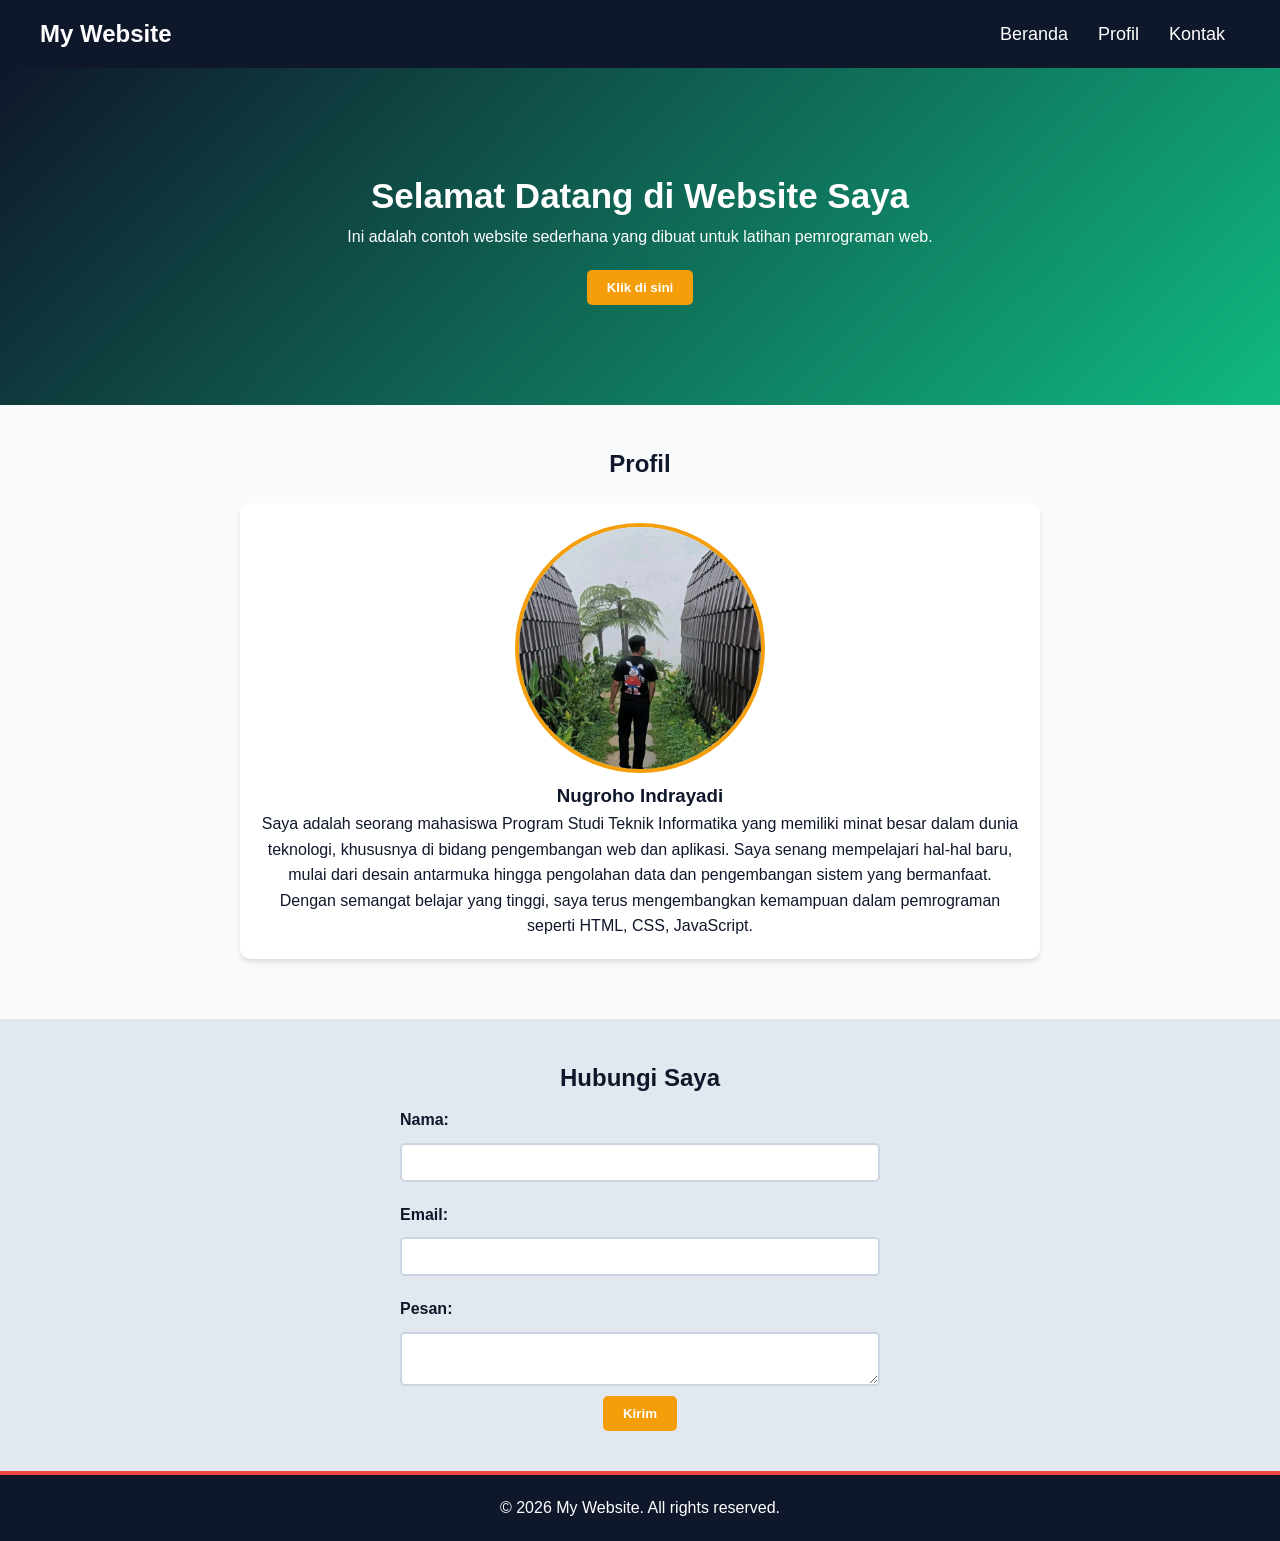
==== pertemuan1/index.html @ 83d37ecf "Praktikum 1 WEB" ====
<!DOCTYPE html>
<html lang="en">
<head>
    <meta charset="UTF-8">
    <meta name="viewport" content="width=device-width, initial-scale=1.0">
    <meta name="description" content="website latihan pemrograman web">
    <meta name="keywords" content="pemrograman, web, latihan, html, css, javascript">
    <meta name="author" content="Mahasiswa">
    <title>website pertamaku</title>
    <link rel="stylesheet" href="style.css">
    <link rel="shortcut icon" href="image/logo_ukit.png" type="image/x-icon">
</head>
<body>
    <!-- NAVBAR -->
    <header>
        <nav class="navbar">
            <h1 class="logo">My Website</h1>
            <ul class="menu">
                <li><a href="#home">Beranda</a></li>
                <li><a href="#profil">Profil</a></li>
                <li><a href="#kontak">Kontak</a></li>
            </ul>
        </nav>
    </header>

    <!-- HERO SECTION -->
    <section id="home" class="hero">
       <div class="hero_content">
        <h2>Selamat Datang di Website Saya</h2>
        <p>Ini adalah contoh website sederhana yang dibuat untuk latihan pemrograman web.</p>
        <button onclick="tampilkanPesan()">Klik di sini</button>
       </div>
    </section>

    <!-- PROFIL SECTION -->
    <section id="profil" class="profil">
        <h2>Profil</h2>
       <div class="card">
        <img src="image/nugroho.jpeg" alt="Foto Profil" >
        <h3>Nugroho Indrayadi</h3>
        <p>Saya adalah seorang mahasiswa Program Studi Teknik Informatika yang memiliki minat besar dalam dunia teknologi, khususnya di bidang pengembangan web dan aplikasi. Saya senang mempelajari hal-hal baru, mulai dari desain antarmuka hingga pengolahan data dan pengembangan sistem yang bermanfaat. Dengan semangat belajar yang tinggi, saya terus mengembangkan kemampuan dalam pemrograman seperti HTML, CSS, JavaScript.</p>
       </div>
    </section>

    <!-- KONTAK SECTION -->
    <section id="kontak" class="kontak">
        <h2>Hubungi Saya</h2>
        <form id="formKontak">
            <label for="nama">Nama:</label>
            <input type="text" id="nama" name="nama" required>

            <label for="email">Email:</label>
            <input type="email" id="email" name="email" required>

            <label for="pesan">Pesan:</label>
            <textarea id="pesan" name="pesan" required></textarea>

            <button type="submit">Kirim</button>
        </form>

        <p id="output"></p>
    </section>
    
    <!-- FOOTER -->
    <footer>
    <p>&copy; 2026 My Website. All rights reserved.</p>
    </footer>

    <!-- SCRIPT JS -->
    <script src="script.js"></script>
</body>
</html>
---- pertemuan1/style.css ----
* {
    margin: 0;
    padding: 0;
    box-sizing: border-box;
}

body {
    font-family: Poppins, sans-serif;
    line-height: 1.6;
    background-color: #f8fafc;
    color: #0f172a;
}

/* NAVBAR */
.navbar {
    background: #0f172a;
    color: white;
    display: flex;
    justify-content: space-between;
    padding: 15px 40px;
}

.menu {
    list-style: none;
    display: flex;
    /* Penyesuaian vertikal */
    align-items: center; 
}

.menu li a {
    color: white;
    text-decoration: none;
    font-size: 18px;
    /* Penyesuaian padding */
    padding: 8px 15px;
    transition: all 0.3s ease;
}

/* Hover Effect Makin Keren */
.menu li a:hover {
    background: #1e293b;
    border-radius: 5px;
    color: #10b981;
}

/* HERO SECTION */
.hero {
    background: linear-gradient(135deg, #0f172a 0%, #10b981 100%);
    color: white;
    padding: 100px 20px;
    text-align: center;
}

.hero_content h2{
    font-family: 'Poppins', sans-serif;
    font-size: 35px;
}


.hero_content button{
    margin-top: 20px;
}

/* PROFILE SECTION */
.profil {
    padding: 40px;
    text-align: center;
}

/* IMAGE STYLE */
.card img {
    width: 250px;
    height: 250px;
    border-radius: 50%;
    object-fit: cover;
    border: 4px solid #f59e0b;
}

.card {
    border: none;
    background: white;
    box-shadow: 0 4px 6px -1px rgba(0, 0, 0, 0.1), 0 2px 4px -1px rgba(0, 0, 0, 0.06);
    padding: 20px;
    display: inline-block;
    border-radius: 10px;
    margin: 20px 200px 20px;
    cursor: pointer;
}

.card:hover {
    color: #cbd5e1;
    background: linear-gradient(135deg, #0f172a 0%, #10b981 100%);
}

/* KONTAK SECTION */
.kontak {
    padding: 40px;
    background-color: #e2e8f0;
    text-align: center;
}

form {
    display: flex;
    flex-direction: column; 
    align-items: center;    
}

form label {
    width: 40%;
    text-align: left;
    margin-top: 10px;
    color: #0f172a;
    font-weight: 600;
}

form input, form textarea {
    width: 40%;
    padding: 10px;
    margin: 10px 0;
    border: 2px solid #cbd5e1;
    border-radius: 5px;
    outline: none;
    transition: border-color 0.3s;
    cursor: pointer;
}

form input:focus, form textarea:focus {
    border-color: #10b981;
}

button {
    padding: 10px 20px;
    background-color: #f59e0b;
    color: #fff;
    font-weight: bold;
    border: none;
    cursor: pointer;
    border-radius: 5px;
    transition: background-color 0.3s;
}

/* modif button */
button:hover {
    background-color: #ef4444;
}

footer {
    background: #0f172a;
    color: white;
    text-align: center;
    padding: 20px;
    border-top: 4px solid #ef4444;
}
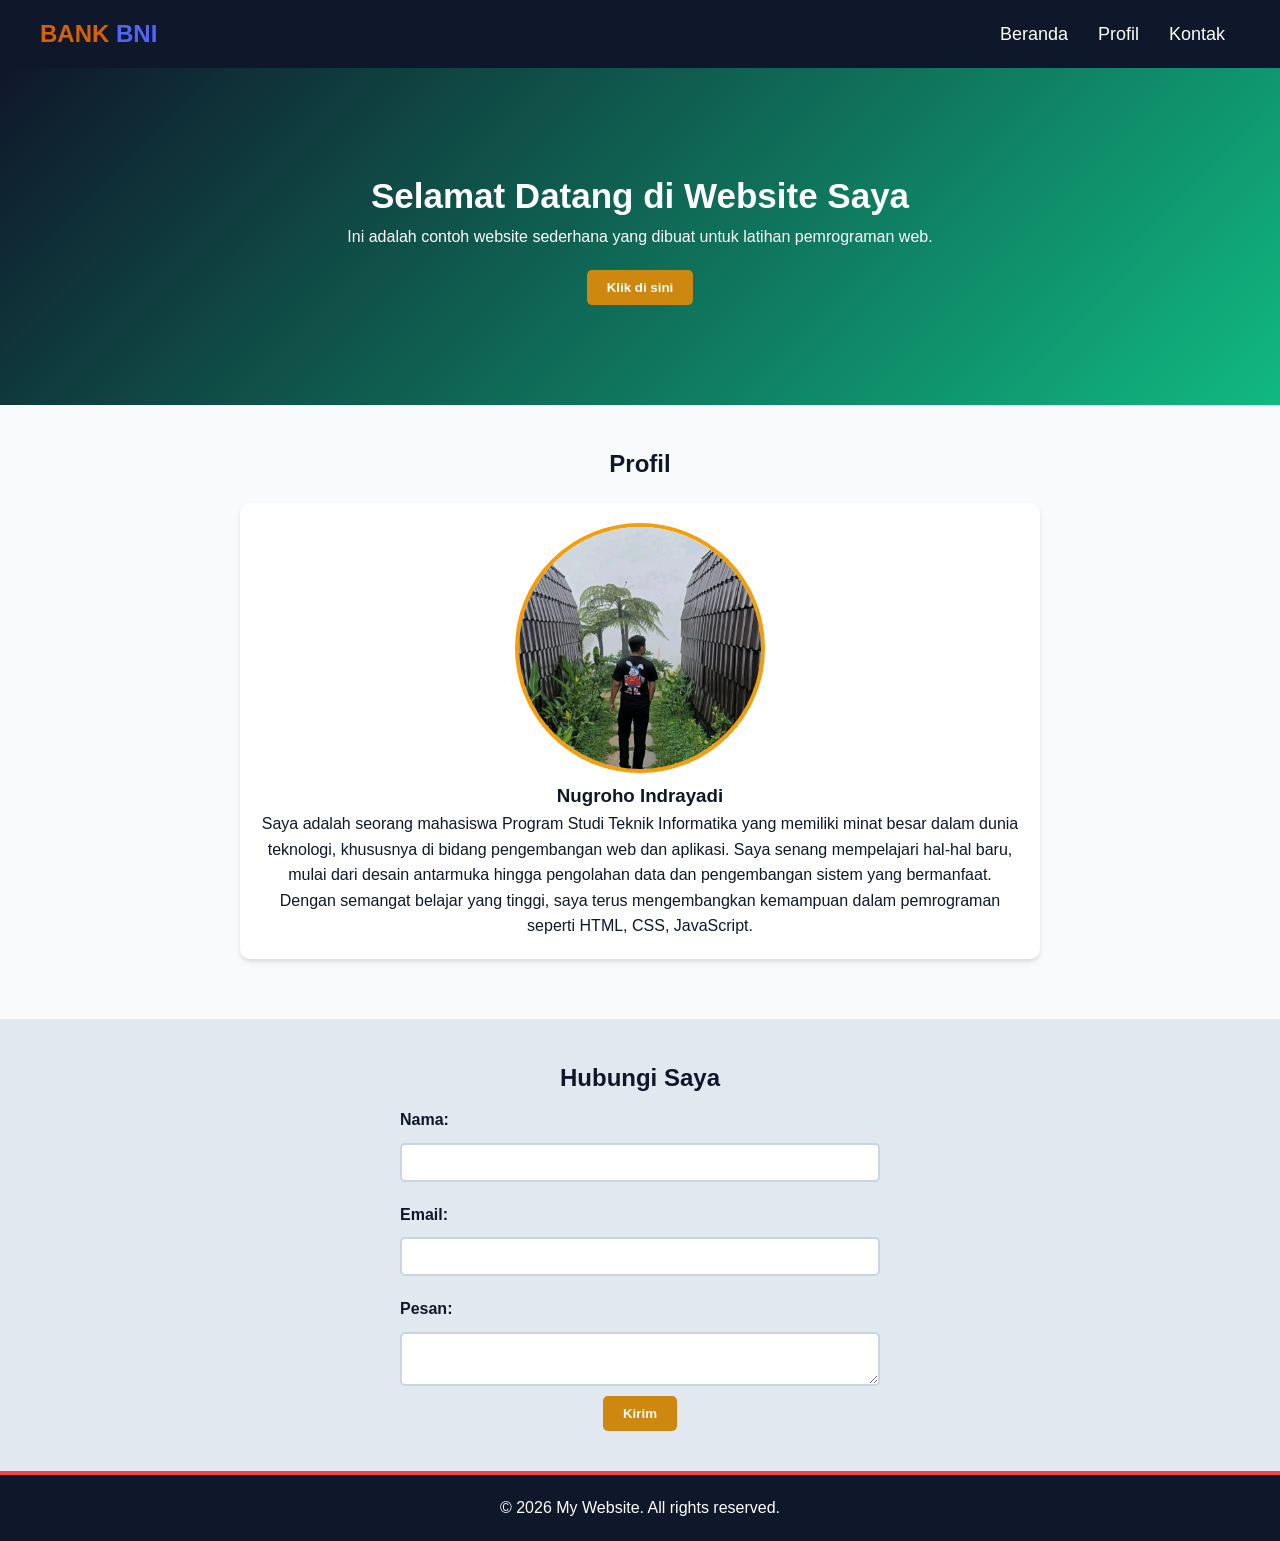
==== commit dfba3a8c: "membuat website abal-abal" ====
--- a/pertemuan1/index.html
+++ b/pertemuan1/index.html
@@ -14,7 +14,7 @@
     <!-- NAVBAR -->
     <header>
         <nav class="navbar">
-            <h1 class="logo">My Website</h1>
+            <h1 class="logo">BANK <span>BNI</span></h1>
             <ul class="menu">
                 <li><a href="#home">Beranda</a></li>
                 <li><a href="#profil">Profil</a></li>
--- a/pertemuan1/style.css
+++ b/pertemuan1/style.css
@@ -16,10 +16,18 @@
 /* NAVBAR */
 .navbar {
     background: #0f172a;
-    color: white;
+    color: rgb(213, 98, 4);
     display: flex;
     justify-content: space-between;
     padding: 15px 40px;
+}
+
+.navbar .logo span {
+    color: #5265f4;
+}
+
+.navbar .logo span:hover {
+    color: #fcfcfc;
 }
 
 .menu {
@@ -132,7 +140,7 @@
 
 button {
     padding: 10px 20px;
-    background-color: #f59e0b;
+    background-color: #ce880f;
     color: #fff;
     font-weight: bold;
     border: none;
@@ -143,7 +151,7 @@
 
 /* modif button */
 button:hover {
-    background-color: #ef4444;
+    background-color: #190808;
 }
 
 footer {
@@ -153,4 +161,3 @@
     padding: 20px;
     border-top: 4px solid #ef4444;
 }
-
